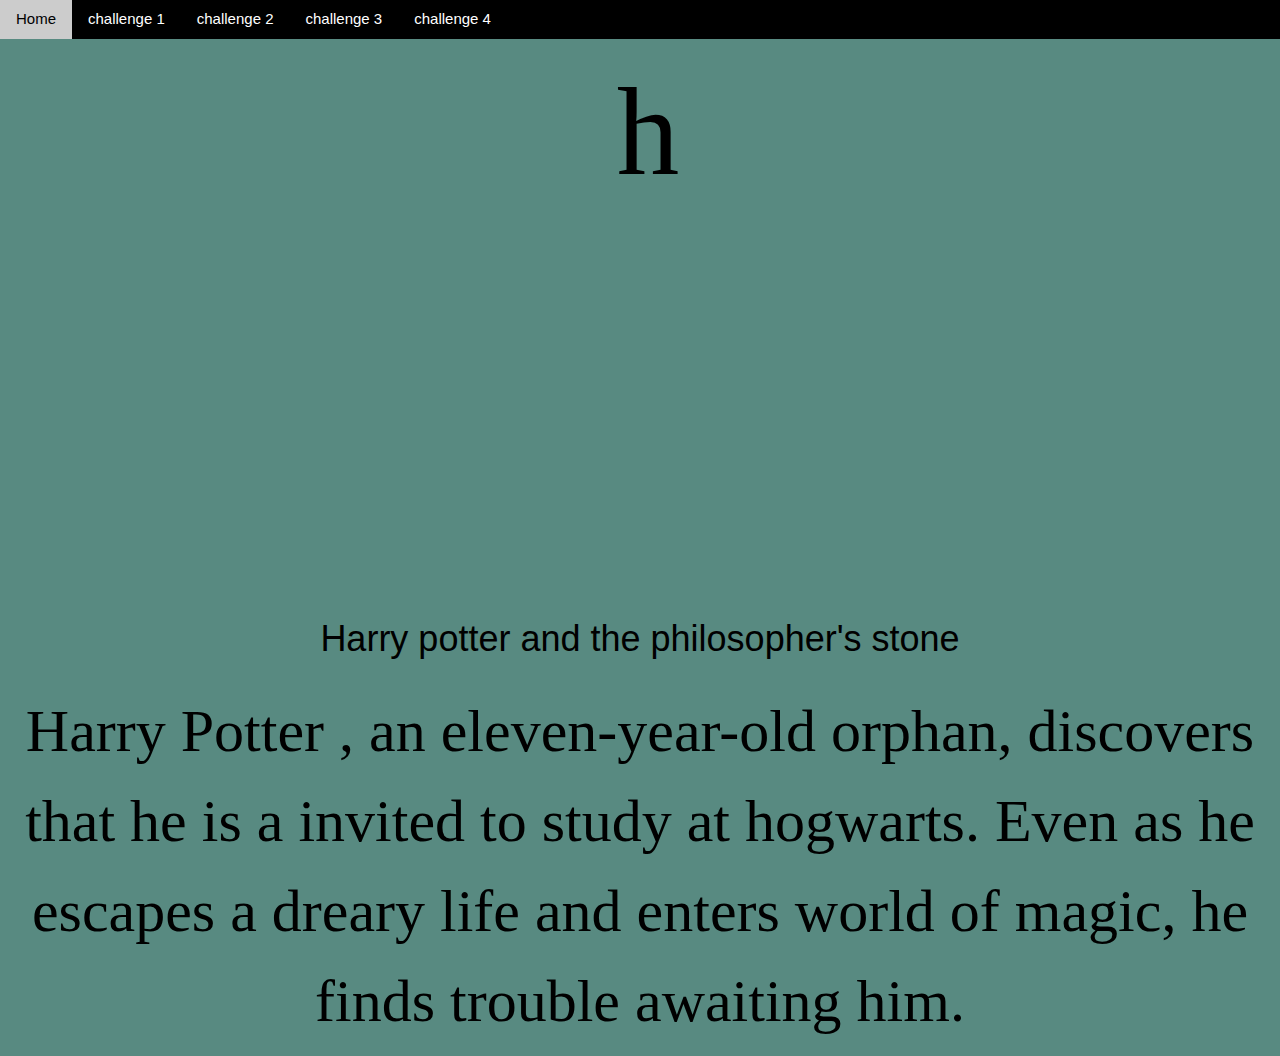
==== challenge1/index.html @ af1cebdc "done" ====
<!DOCTYPE html>
<html lang="en">
  <head>
    <meta charset="UTF-8" />
    <meta http-equiv="X-UA-Compatible" content="IE=edge" />
    <meta name="viewport" content="width=device-width, initial-scale=1.0" />
    <link rel="stylesheet" href="https://www.w3schools.com/w3css/4/w3.css" />
    <title>CSS challenge</title>
    <link rel="stylesheet" href="style.css" />
  </head>

  <body>
    <!-- NAV BAR - DON'T TOUCH ME -->
    <div class="w3-bar w3-black">
      <a href="/index.html" class="w3-bar-item w3-button">Home</a>
      <a href="/challenge1/index.html" class="w3-bar-item w3-button"
        >challenge 1</a
      >
      <a href="/challenge2/index.html" class="w3-bar-item w3-button"
        >challenge 2</a
      >
      <a href="/challenge3/index.html" class="w3-bar-item w3-button"
        >challenge 3</a
      >
      <a href="/challenge4/index.html" class="w3-bar-item w3-button"
        >challenge 4</a
      >
    </div>

    <!-- YOUR CODE DOWN HERE  -->

    <head>
      <div class="img-c">
        <img
          class="center"
          src="https://images-na.ssl-images-amazon.com/images/S/pv-target-images/094b67b3c431bc09ef7dc5cc0bd30500d90630bea97f1534b4822fb8a47ea082._RI_V_TTW_.jpg"
          alt="h"
          <span class="center">  </span>
        <h1>Harry potter and the philosopher's stone</h1>
      </div>
      <h2 class="text"
        >Harry Potter , an eleven-year-old orphan, discovers that he is a invited to study at hogwarts. Even 
        as he escapes a dreary life and enters world of magic, he finds trouble awaiting him.</a</h2>
         
      </div>
    </head>
  </body>
</html>
---- challenge1/style.css ----
body {
  background-color: rgb(88, 138, 129);
  color: aliceblue front-famil;
}

.img-c {
  font-family: Georgia, "Times New Roman", Times, serif;
  font-size: 125px;
  text-align: center;
  display: flex;
  justify-content: center;
  align-items: center;
  flex-direction: column;
  border-radius: 100px;
}

.center {
  height: 44vw;
  width: 30vw;
  text-align: center;
  border-radius: 70px;
}
.text {
  font-family: Georgia, "Times New Roman", Times, serif;
  font-size: 60px;
  text-align: center;
}
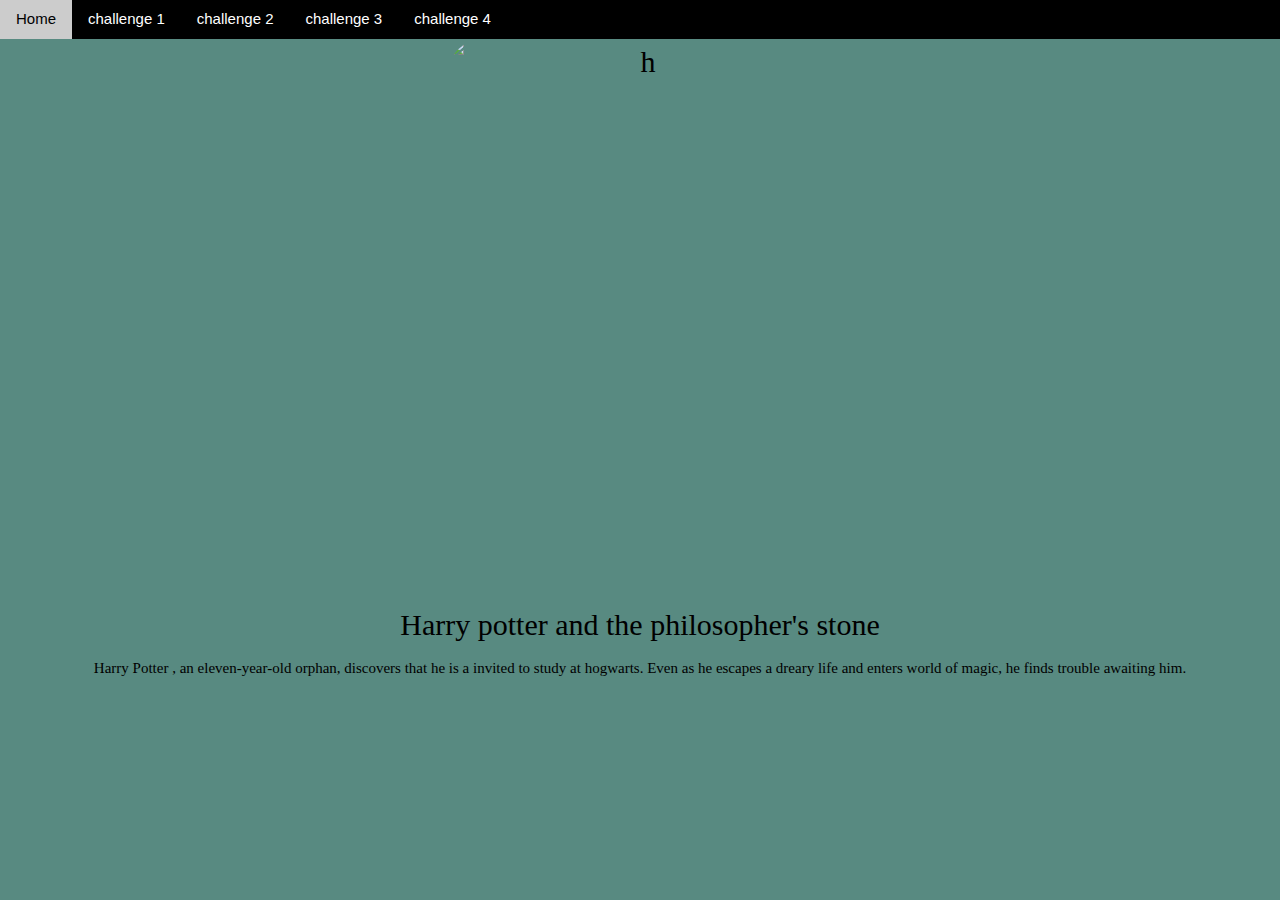
==== commit ca3e3198: "donne" ====
--- a/challenge1/index.html
+++ b/challenge1/index.html
@@ -35,7 +35,6 @@
           class="center"
           src="https://images-na.ssl-images-amazon.com/images/S/pv-target-images/094b67b3c431bc09ef7dc5cc0bd30500d90630bea97f1534b4822fb8a47ea082._RI_V_TTW_.jpg"
           alt="h"
-          <span class="center">  </span>
         <h1>Harry potter and the philosopher's stone</h1>
       </div>
       <h2 class="text"
--- a/challenge1/style.css
+++ b/challenge1/style.css
@@ -12,16 +12,18 @@
   align-items: center;
   flex-direction: column;
   border-radius: 100px;
+  font-family: cursive;
+  font-size: 30px;
 }
 
 .center {
   height: 44vw;
   width: 30vw;
   text-align: center;
-  border-radius: 70px;
+  border-radius: 35px;
 }
 .text {
-  font-family: Georgia, "Times New Roman", Times, serif;
-  font-size: 60px;
+  font-family: cursive;
+  font-size: 15px;
   text-align: center;
 }
